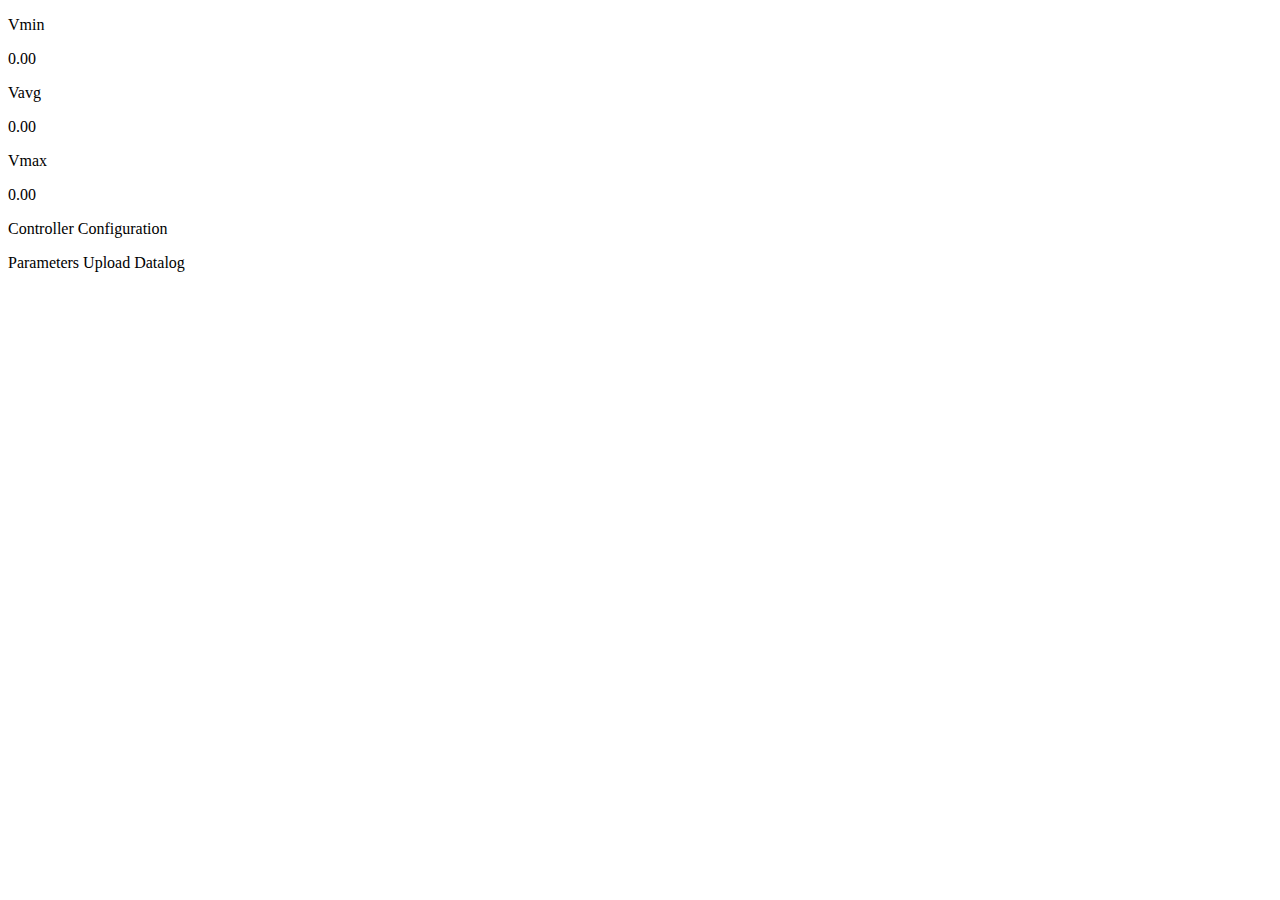
==== html/index.html @ cd5cc686 "master" ====
﻿<!DOCTYPE html>
<html>

<head>
	<title>
		Fiorino
	</title>
	<meta charset="UTF-8">
	<link rel="stylesheet" href="style.css" type="text/css">
	<script src="pureknob.js" type="text/javascript"></script>
	<script>

		var soc;

		function gauges() {
			// Create knob element, 300 x 300 px in size.
			const socGauge = pureknob.createKnob(300, 300);
			const speedGauge = pureknob.createKnob(300, 300);

			// Set properties.
			socGauge.setProperty('angleStart', -0.75 * Math.PI);
			socGauge.setProperty('angleEnd', 0.75 * Math.PI);
			socGauge.setProperty('colorFG', '#2ecc71');
			socGauge.setProperty('colorBG', '#212121');
			socGauge.setProperty('colorLabel', '#2ecc71');
			socGauge.setProperty('trackWidth', 0.3);
			socGauge.setProperty('valMin', 0);
			socGauge.setProperty('valMax', 100);
			socGauge.setProperty('textScale', '0.8');
			socGauge.setProperty('label', 'SOC');
			//socGauge.setProperty('readonly', 'true');
			socGauge.setProperty('fnValueToString', function (value) {
				let string = value.toString();
				let n = string.length;

				/*
				 * If value is just a single digit, add leading zero.
				 */
				if (n < 2) {
					string = '0' + string;
					n += 1;
				}

				const prefix = string.slice(0, n - 1);
				const suffix = string.slice(n - 1, n);
				const result = prefix + suffix + ' %';
				return result;
			});

			socGauge.setValue(84);

			speedGauge.setProperty('angleStart', -0.75 * Math.PI);
			speedGauge.setProperty('angleEnd', 0.75 * Math.PI);
			speedGauge.setProperty('colorFG', '#e67e22');
			speedGauge.setProperty('colorBG', '#212121');
			speedGauge.setProperty('colorLabel', '#e67e22');
			speedGauge.setProperty('trackWidth', 0.3);
			speedGauge.setProperty('valMin', 0);
			speedGauge.setProperty('valMax', 90);
			speedGauge.setProperty('textScale', '0.72');
			speedGauge.setProperty('label', 'Power');
			speedGauge.setProperty('needle', "true");
			speedGauge.setProperty('fnValueToString', function (value) {
				let string = value.toString();
				let n = string.length;

				/*
				 * If value is just a single digit, add leading zero.
				 */
				if (n < 2) {
					string = '0' + string;
					n += 1;
				}

				const prefix = string.slice(0, n - 1);
				const suffix = string.slice(n - 1, n);
				const result = prefix + '.' + suffix + ' kW';
				return result;
			});

			const socListener = function (socGauge, value) {
				console.log(value);
			};
			const speedListener = function (speedGauge, value) {
				console.log(value);
			};

			socGauge.addListener(socListener);
			speedGauge.addListener(speedListener);

			// Create element node.
			const socNode = socGauge.node();
			const speedNode = speedGauge.node();

			// Add it to the DOM.
			const socElem = document.getElementById('socElement');
			socElem.appendChild(socNode);

			const speedElem = document.getElementById('speedElement');
			speedElem.appendChild(speedNode);
		}

		function ready() {
			gauges();

		}

		document.addEventListener('DOMContentLoaded', ready, false);
	</script>
</head>

<body class="body">

	<div class="parent">
		<div id="socElement" class="knob"> </div>
		<div id="speedElement" class="knob"> </div>
		<div class="spacer"></div>
	</div>

	<div class="parent">
		<div class="knob">
			<p class="textstyle">Vmin</p>
			<span class="display" id="Vmin">0.00</span>
		</div>
		<div class="knob">
			<p class="textstyle">Vavg</p>
			<span class="display" id="Vavg">0.00</span>
		</div>
		<div class="knob">
			<p class="textstyle">Vmax</p>
			<span class="display" id="Vmax">0.00</span>
		</div>
	</div>

	<div class="spacer"></div>

	<div class="parent">
		<p class="textstyle">
			Controller Configuration
		</p>

		<div>
			<span class="button" id="parameters"
				onclick="window.location.href = '/parameters.html'">Parameters</span>
			<span class="button" id="upload"
				onclick="window.location.href = '/update.html'">Upload</span>
			<span class="button" id="datalog"
				onclick="window.location.href = '/datalog.html'">Datalog</span>
		</div>
	</div>
</body>

</html>
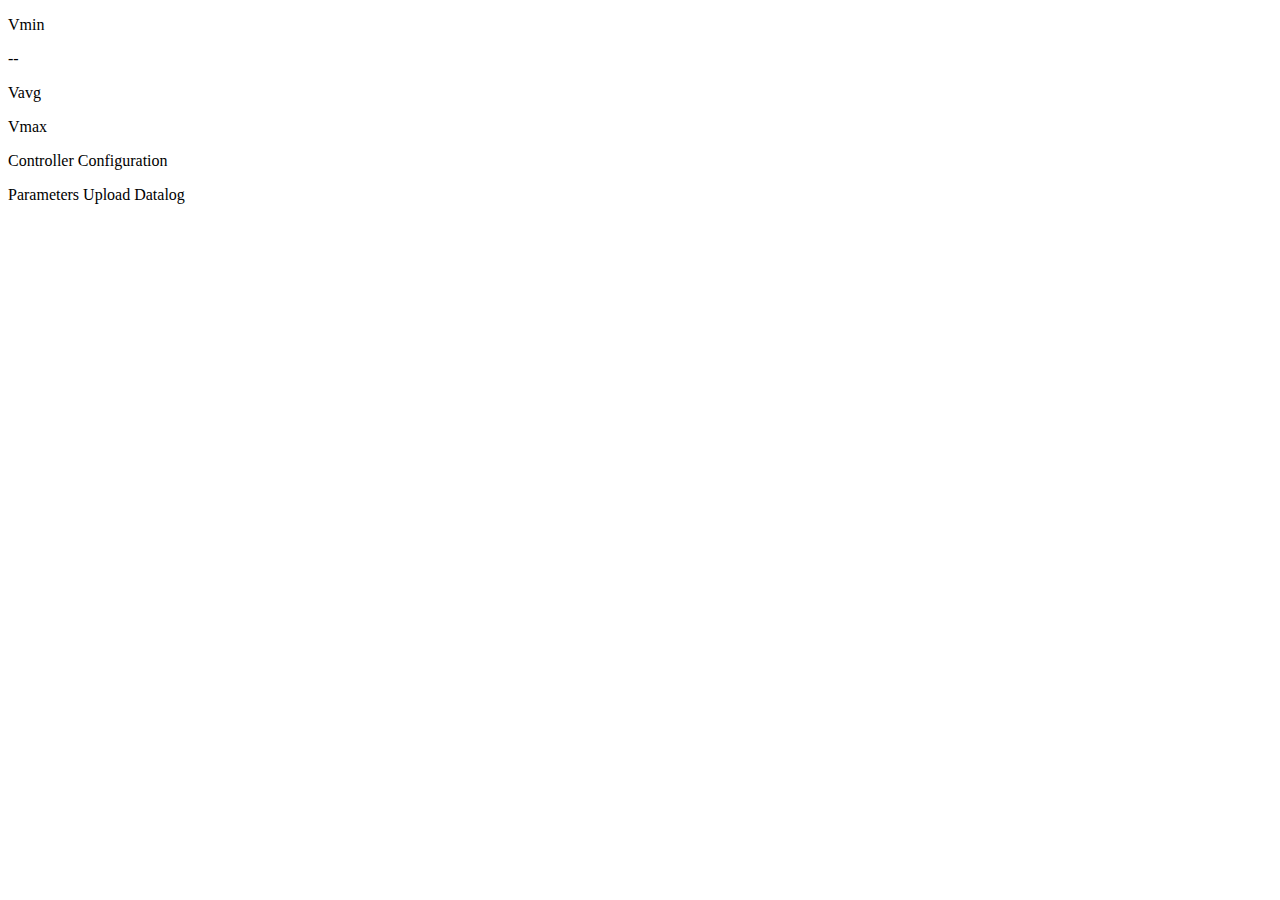
==== commit 0f818b83: "master" ====
--- a/html/index.html
+++ b/html/index.html
@@ -11,7 +11,6 @@
 	<script>
 
 		var soc;
-
 		function gauges() {
 			// Create knob element, 300 x 300 px in size.
 			const socGauge = pureknob.createKnob(300, 300);
@@ -99,13 +98,20 @@
 			const speedElem = document.getElementById('speedElement');
 			speedElem.appendChild(speedNode);
 		}
-
 		function ready() {
 			gauges();
 
 		}
+		document.addEventListener('DOMContentLoaded', ready, false);
 
-		document.addEventListener('DOMContentLoaded', ready, false);
+		var ws = new WebSocket("ws://192.168.4.22/ws");
+		ws.onopen = function () {
+		};
+		ws.onmessage = function(getVmin) {
+			document.getElementById("Vmin").innerHTML  = getVmin.data;
+			console.log(getVmin.data);
+			console.log("message received");
+        };
 	</script>
 </head>
 
@@ -120,15 +126,15 @@
 	<div class="parent">
 		<div class="knob">
 			<p class="textstyle">Vmin</p>
-			<span class="display" id="Vmin">0.00</span>
+			<span class="display" id="Vmin">--</span>
 		</div>
 		<div class="knob">
 			<p class="textstyle">Vavg</p>
-			<span class="display" id="Vavg">0.00</span>
+			<span class="display" id="Vavg"></span>
 		</div>
 		<div class="knob">
 			<p class="textstyle">Vmax</p>
-			<span class="display" id="Vmax">0.00</span>
+			<span class="display" id="Vmax"></span>
 		</div>
 	</div>
 
@@ -140,12 +146,9 @@
 		</p>
 
 		<div>
-			<span class="button" id="parameters"
-				onclick="window.location.href = '/parameters.html'">Parameters</span>
-			<span class="button" id="upload"
-				onclick="window.location.href = '/update.html'">Upload</span>
-			<span class="button" id="datalog"
-				onclick="window.location.href = '/datalog.html'">Datalog</span>
+			<span class="button" id="parameters" onclick="window.location.href = '/parameters'">Parameters</span>
+			<span class="button" id="upload" onclick="window.location.href = '/update'">Upload</span>
+			<span class="button" id="datalog" onclick="window.location.href = '/datalog'">Datalog</span>
 		</div>
 	</div>
 </body>
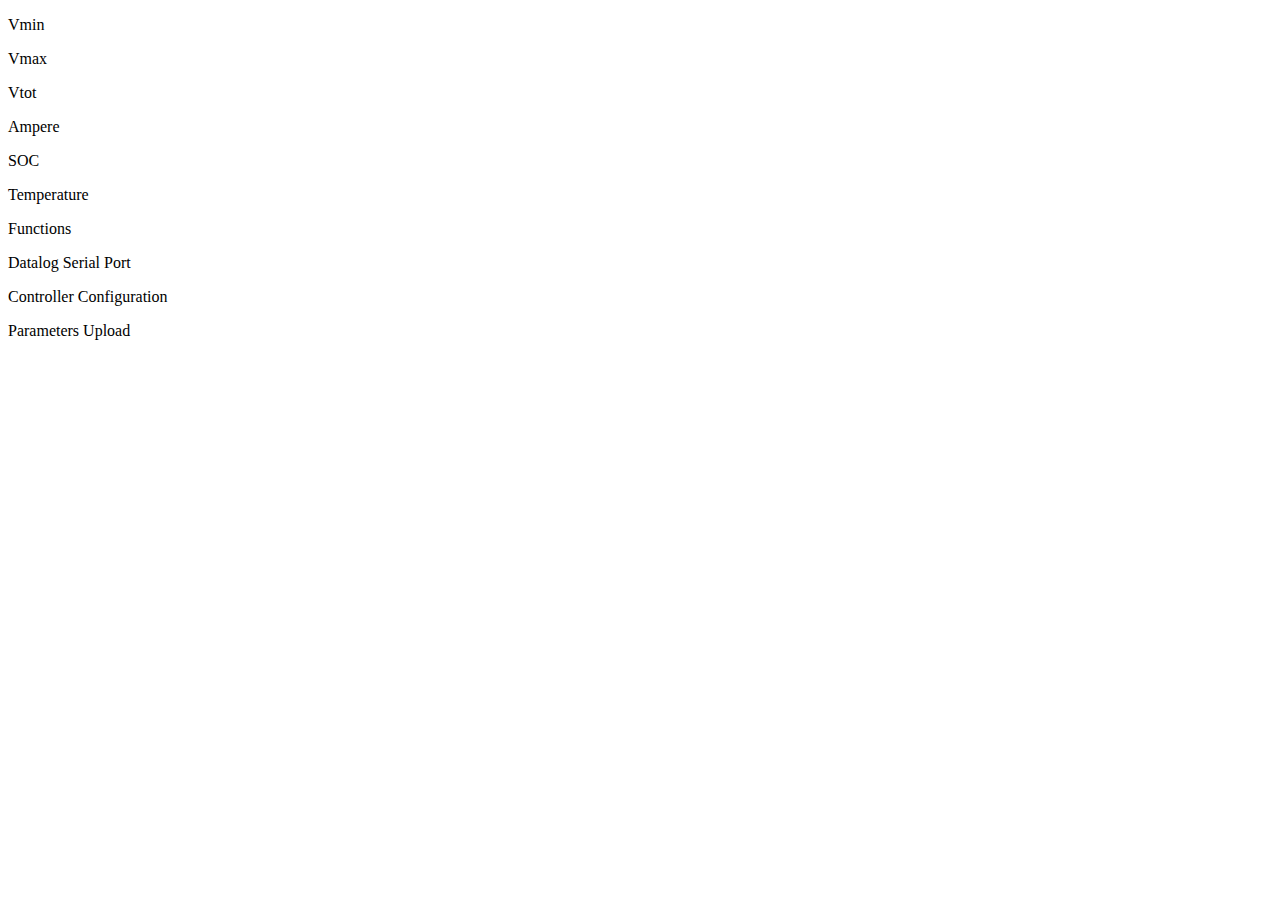
==== commit edd012ee: "- Improved design" ====
--- a/html/index.html
+++ b/html/index.html
@@ -5,16 +5,29 @@
 	<title>
 		Fiorino
 	</title>
-	<meta charset="UTF-8">
+	<meta charset="UTF-8" name="viewport" content="width=device-width, initial-scale=1">
 	<link rel="stylesheet" href="style.css" type="text/css">
 	<script src="pureknob.js" type="text/javascript"></script>
 	<script>
-
-		var soc;
+		var batteryCapacity;
+		var batteryPercentage;
+		var batteryVoltage;
+		var batteryCurrent;
+		var batteryTemperature;
+
+		var cellVoltageMin;
+		var cellVoltageMax;
+
+		var balancedCapacity;
+		var balancingPower;
+
+		var chargerPwm;
+		var chargerPower;
+
 		function gauges() {
 			// Create knob element, 300 x 300 px in size.
-			const socGauge = pureknob.createKnob(300, 300);
-			const speedGauge = pureknob.createKnob(300, 300);
+			socGauge = pureknob.createKnob(260, 260);
+			speedGauge = pureknob.createKnob(260, 260);
 
 			// Set properties.
 			socGauge.setProperty('angleStart', -0.75 * Math.PI);
@@ -27,26 +40,12 @@
 			socGauge.setProperty('valMax', 100);
 			socGauge.setProperty('textScale', '0.8');
 			socGauge.setProperty('label', 'SOC');
-			//socGauge.setProperty('readonly', 'true');
+			socGauge.setProperty('readonly', 'true');
 			socGauge.setProperty('fnValueToString', function (value) {
 				let string = value.toString();
-				let n = string.length;
-
-				/*
-				 * If value is just a single digit, add leading zero.
-				 */
-				if (n < 2) {
-					string = '0' + string;
-					n += 1;
-				}
-
-				const prefix = string.slice(0, n - 1);
-				const suffix = string.slice(n - 1, n);
-				const result = prefix + suffix + ' %';
+				result = string + ' %';
 				return result;
 			});
-
-			socGauge.setValue(84);
 
 			speedGauge.setProperty('angleStart', -0.75 * Math.PI);
 			speedGauge.setProperty('angleEnd', 0.75 * Math.PI);
@@ -55,68 +54,140 @@
 			speedGauge.setProperty('colorLabel', '#e67e22');
 			speedGauge.setProperty('trackWidth', 0.3);
 			speedGauge.setProperty('valMin', 0);
-			speedGauge.setProperty('valMax', 90);
+			speedGauge.setProperty('valMax', 10);
 			speedGauge.setProperty('textScale', '0.72');
 			speedGauge.setProperty('label', 'Power');
 			speedGauge.setProperty('needle', "true");
+			speedGauge.setProperty('readonly', 'true');
 			speedGauge.setProperty('fnValueToString', function (value) {
 				let string = value.toString();
-				let n = string.length;
-
-				/*
-				 * If value is just a single digit, add leading zero.
-				 */
-				if (n < 2) {
-					string = '0' + string;
-					n += 1;
-				}
-
-				const prefix = string.slice(0, n - 1);
-				const suffix = string.slice(n - 1, n);
-				const result = prefix + '.' + suffix + ' kW';
+				result = string + ' kW';
 				return result;
 			});
 
-			const socListener = function (socGauge, value) {
-				console.log(value);
-			};
-			const speedListener = function (speedGauge, value) {
-				console.log(value);
-			};
-
-			socGauge.addListener(socListener);
-			speedGauge.addListener(speedListener);
+			socGauge.setValue(0);
+			speedGauge.setValue(0);
 
 			// Create element node.
-			const socNode = socGauge.node();
-			const speedNode = speedGauge.node();
+			socNode = socGauge.node();
+			speedNode = speedGauge.node();
 
 			// Add it to the DOM.
-			const socElem = document.getElementById('socElement');
+			socElem = document.getElementById('socElement');
 			socElem.appendChild(socNode);
 
-			const speedElem = document.getElementById('speedElement');
+			speedElem = document.getElementById('speedElement');
 			speedElem.appendChild(speedNode);
+
+			socGauge.setValue(0);
+			speedGauge.setValue(0);
 		}
+
 		function ready() {
 			gauges();
-
+			updateData();
 		}
 		document.addEventListener('DOMContentLoaded', ready, false);
 
-		var ws = new WebSocket("ws://192.168.4.22/ws");
-		ws.onopen = function () {
-		};
-		ws.onmessage = function(getVmin) {
-			document.getElementById("Vmin").innerHTML  = getVmin.data;
-			console.log(getVmin.data);
-			console.log("message received");
-        };
+		function updateData() {
+			var xhttp = new XMLHttpRequest();
+			xhttp.onreadystatechange = function () {
+				if (this.readyState == 4 && this.status == 200) {
+					var cellVoltageMin = parseFloat(this.responseText);
+					document.getElementById("Vmin").innerHTML = cellVoltageMin;
+					console.log(this.responseText);
+					console.log(cellVoltageMin);
+					console.log("");
+				}
+			};
+			xhttp.open("GET", "/vmin", true);
+			xhttp.send();
+
+			var xhttp = new XMLHttpRequest();
+			xhttp.onreadystatechange = function () {
+				if (this.readyState == 4 && this.status == 200) {
+					var cellVoltageMax = parseFloat(this.responseText);
+					document.getElementById("Vmax").innerHTML = cellVoltageMax;
+					console.log(this.responseText);
+					console.log(cellVoltageMax);
+					console.log("");
+				}
+			};
+			xhttp.open("GET", "/vmax", true);
+			xhttp.send();
+
+			var xhttp = new XMLHttpRequest();
+			xhttp.onreadystatechange = function () {
+				if (this.readyState == 4 && this.status == 200) {
+					var batteryVoltage = parseFloat(this.responseText);
+					document.getElementById("Vtot").innerHTML = batteryVoltage;
+					console.log(this.responseText);
+					console.log(batteryVoltage);
+					console.log("");
+				}
+			};
+			xhttp.open("GET", "/vtot", true);
+			xhttp.send();
+
+			var xhttp = new XMLHttpRequest();
+			xhttp.onreadystatechange = function () {
+				if (this.readyState == 4 && this.status == 200) {
+					var batteryCurrent = Math.abs(parseFloat(this.responseText))
+					document.getElementById("Ampere").innerHTML = batteryCurrent;
+					console.log(this.responseText);
+					console.log(batteryCurrent);
+					console.log("");
+				}
+			};
+			xhttp.open("GET", "/amps", true);
+			xhttp.send();
+
+			var xhttp = new XMLHttpRequest();
+			xhttp.onreadystatechange = function () {
+				if (this.readyState == 4 && this.status == 200) {
+					var batteryCapacity = parseFloat(this.responseText);
+					document.getElementById("SOC").innerHTML = batteryCapacity;
+					console.log(this.responseText);
+					console.log(batteryCapacity);
+					console.log("");
+				}
+			};
+			xhttp.open("GET", "/soc", true);
+			xhttp.send();
+
+			var xhttp = new XMLHttpRequest();
+			xhttp.onreadystatechange = function () {
+				if (this.readyState == 4 && this.status == 200) {
+					var batteryTemperature = parseFloat(this.responseText);
+					document.getElementById("Temperature").innerHTML = batteryTemperature;
+					console.log(this.responseText);
+					console.log(batteryTemperature);
+					console.log("");
+				}
+			};
+			xhttp.open("GET", "/temp", true);
+			xhttp.send();
+
+
+			batteryPercentage = (((100 / 70) * batteryCapacity) - (cellVoltageMax - cellVoltageMin)) * 50;
+			chargerPower = (batteryVoltage * batteryCurrent) / 1000;
+
+			socGauge.setValue(batteryCapacity);
+			speedGauge.setValue(chargerPower);
+
+			console.log("batteryCapacity:");
+			console.log(batteryPercentage);
+			console.log("chargerPower:");
+			console.log(chargerPower);
+		}
+
+		setInterval(function () {
+			updateData();
+		}, 5000);
 	</script>
 </head>
 
 <body class="body">
-
 	<div class="parent">
 		<div id="socElement" class="knob"> </div>
 		<div id="speedElement" class="knob"> </div>
@@ -126,29 +197,49 @@
 	<div class="parent">
 		<div class="knob">
 			<p class="textstyle">Vmin</p>
-			<span class="display" id="Vmin">--</span>
-		</div>
-		<div class="knob">
-			<p class="textstyle">Vavg</p>
-			<span class="display" id="Vavg"></span>
+			<span class="display" id="Vmin"></span>
 		</div>
 		<div class="knob">
 			<p class="textstyle">Vmax</p>
 			<span class="display" id="Vmax"></span>
 		</div>
+		<div class="knob">
+			<p class="textstyle">Vtot</p>
+			<span class="display" id="Vtot"></span>
+		</div>
+		<div class="knob">
+			<p class="textstyle">Ampere</p>
+			<span class="display" id="Ampere"></span>
+		</div>
+		<div class="knob">
+			<p class="textstyle">SOC</p>
+			<span class="display" id="SOC"></span>
+		</div>
+		<div class="knob">
+			<p class="textstyle">Temperature</p>
+			<span class="display" id="Temperature"></span>
+		</div>
 	</div>
 
 	<div class="spacer"></div>
+
+	<div class="parent">
+		<p class="textstyle">
+			Functions
+		</p>
+		<div>
+			<span class="button" id="datalog" onclick="window.location.href = '/datalog'">Datalog</span>
+			<span class="button" id="serialport" onclick="window.location.href = '/serialport'">Serial Port</span>
+		</div>
+	</div>
 
 	<div class="parent">
 		<p class="textstyle">
 			Controller Configuration
 		</p>
-
 		<div>
 			<span class="button" id="parameters" onclick="window.location.href = '/parameters'">Parameters</span>
 			<span class="button" id="upload" onclick="window.location.href = '/update'">Upload</span>
-			<span class="button" id="datalog" onclick="window.location.href = '/datalog'">Datalog</span>
 		</div>
 	</div>
 </body>
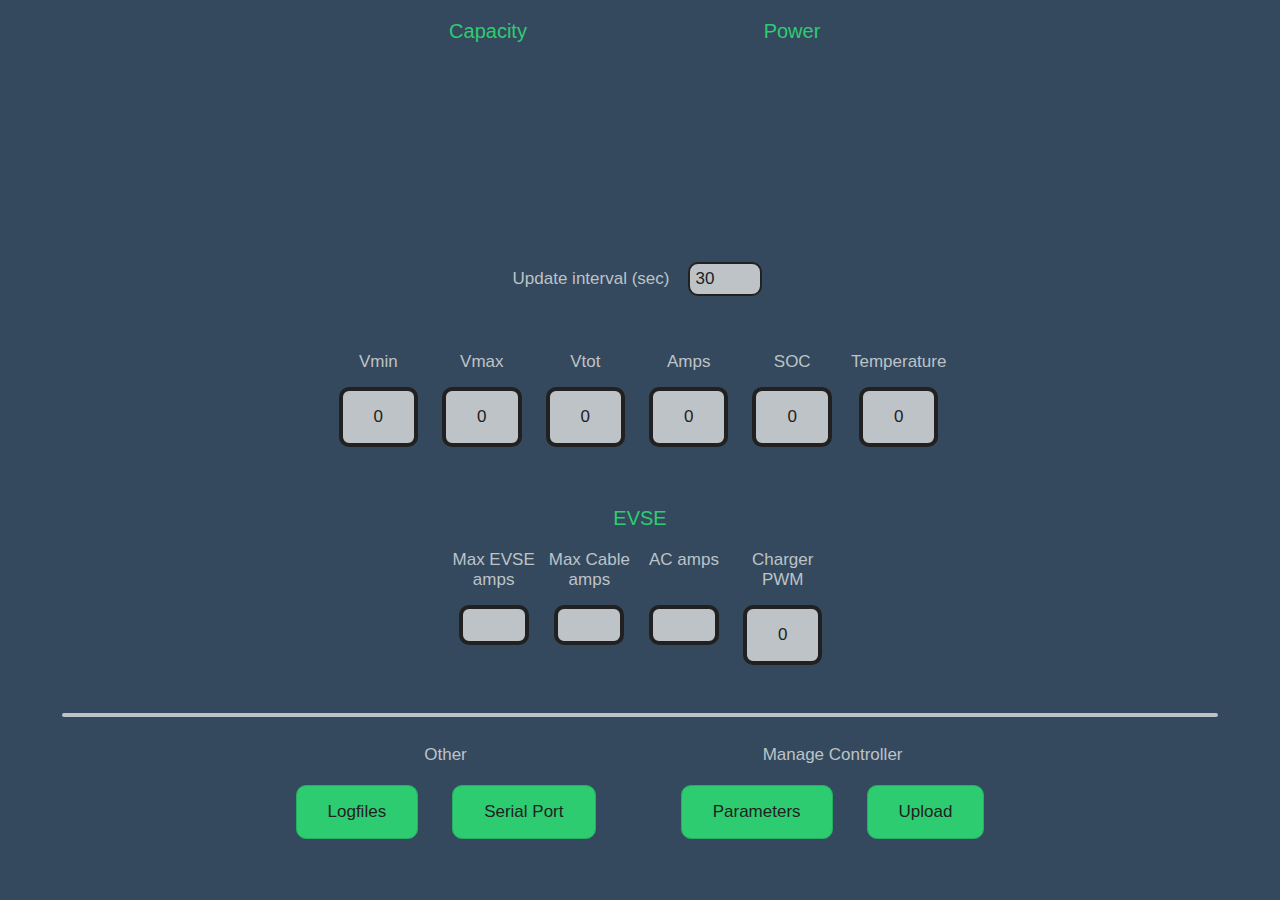
==== commit d687578f: "." ====
--- a/html/index.html
+++ b/html/index.html
@@ -7,239 +7,339 @@
 	</title>
 	<meta charset="UTF-8" name="viewport" content="width=device-width, initial-scale=1">
 	<link rel="stylesheet" href="style.css" type="text/css">
-	<script src="pureknob.js" type="text/javascript"></script>
+	<script src="gauge.js" type="text/javascript"></script>
+	<script src="highcharts.js" type="text/javascript"></script>
 	<script>
-		var batteryCapacity;
-		var batteryPercentage;
-		var batteryVoltage;
-		var batteryCurrent;
-		var batteryTemperature;
-
-		var cellVoltageMin;
-		var cellVoltageMax;
-
-		var balancedCapacity;
-		var balancingPower;
-
-		var chargerPwm;
-		var chargerPower;
-
-		function gauges() {
-			// Create knob element, 300 x 300 px in size.
-			socGauge = pureknob.createKnob(260, 260);
-			speedGauge = pureknob.createKnob(260, 260);
-
-			// Set properties.
-			socGauge.setProperty('angleStart', -0.75 * Math.PI);
-			socGauge.setProperty('angleEnd', 0.75 * Math.PI);
-			socGauge.setProperty('colorFG', '#2ecc71');
-			socGauge.setProperty('colorBG', '#212121');
-			socGauge.setProperty('colorLabel', '#2ecc71');
-			socGauge.setProperty('trackWidth', 0.3);
-			socGauge.setProperty('valMin', 0);
-			socGauge.setProperty('valMax', 100);
-			socGauge.setProperty('textScale', '0.8');
-			socGauge.setProperty('label', 'SOC');
-			socGauge.setProperty('readonly', 'true');
-			socGauge.setProperty('fnValueToString', function (value) {
-				let string = value.toString();
-				result = string + ' %';
-				return result;
-			});
-
-			speedGauge.setProperty('angleStart', -0.75 * Math.PI);
-			speedGauge.setProperty('angleEnd', 0.75 * Math.PI);
-			speedGauge.setProperty('colorFG', '#e67e22');
-			speedGauge.setProperty('colorBG', '#212121');
-			speedGauge.setProperty('colorLabel', '#e67e22');
-			speedGauge.setProperty('trackWidth', 0.3);
-			speedGauge.setProperty('valMin', 0);
-			speedGauge.setProperty('valMax', 10);
-			speedGauge.setProperty('textScale', '0.72');
-			speedGauge.setProperty('label', 'Power');
-			speedGauge.setProperty('needle', "true");
-			speedGauge.setProperty('readonly', 'true');
-			speedGauge.setProperty('fnValueToString', function (value) {
-				let string = value.toString();
-				result = string + ' kW';
-				return result;
-			});
-
-			socGauge.setValue(0);
-			speedGauge.setValue(0);
-
-			// Create element node.
-			socNode = socGauge.node();
-			speedNode = speedGauge.node();
-
-			// Add it to the DOM.
-			socElem = document.getElementById('socElement');
-			socElem.appendChild(socNode);
-
-			speedElem = document.getElementById('speedElement');
-			speedElem.appendChild(speedNode);
-
-			socGauge.setValue(0);
-			speedGauge.setValue(0);
-		}
+		var batteryCapacity = 0;
+		var batteryPercentage = 0;
+		var batteryVoltage = 0;
+		var batteryCurrent = 0;
+		var batteryTemperature = 0;
+
+		var cellVoltageMin = 0;
+		var cellVoltageMax = 0;
+
+		var balancedCapacity = 0;
+		var balancingPower = 0;
+
+		var chargerPwm = 0;
+		var chargerPower = 0;
+
+		var maxEvseAmps = 0;
+		var maxCableAmps = 0;
+		var maxEvsePower = 11;
+		var acAmps = 0;
+
+		var lastInterval = 0;
+		var chartInterval = 30; // seconds
+		var intervalId;
+
+		// HighCharts config
+		var chartConfig = {
+			chart: {
+				renderTo: 'chart-soc',
+				backgroundColor: '#ECF0F1'
+			},
+			title: { text: 'Car SOC' },
+			series: [{
+				showInLegend: false,
+				data: []
+			}],
+			plotOptions: {
+				line: {
+					animation: true,
+					dataLabels: { enabled: true }
+				},
+				series: {
+					color: '#3498DB'
+				}
+			},
+			xAxis: {
+				type: 'datetime',
+				dateTimeLabelFormats: { second: '%H:%M:%S' }
+			},
+			yAxis: {
+				title: { text: 'Capacity (Ah)' }
+			},
+			credits: { enabled: false }
+		};
+
+		// Gauge config
+		opts = {
+			angle: -0.2, // The span of the gauge arc
+			lineWidth: 0.2, // The line thickness
+			radiusScale: 0.9, // Relative radius
+			pointer: {
+				length: 0.6, // // Relative to gauge radius
+				strokeWidth: 0.035, // The thickness
+				color: '#000000' // Fill color
+			},
+			limitMax: true,     // If false, max value increases automatically if value > maxValue
+			limitMin: true,     // If true, the min value of the gauge will be fixed
+			colorStart: '#2ECC71',   // Colors 
+			colorStop: '#F1C40F',    // just experiment with them
+			strokeColor: '#BDC3C7',  // to see which ones work best for you
+			generateGradient: true,
+			highDpiSupport: true,     // High resolution support
+			percentColors: [[0.0, "#D50000"], [0.2, "#CDDC39"], [0.4, "#8BC34A"], [1, "#4CAF50"]], // material
+		};
+		opts1 = {
+			angle: -0.2, // The span of the gauge arc
+			lineWidth: 0.2, // The line thickness
+			radiusScale: 0.9, // Relative radius
+			pointer: {
+				length: 0.6, // // Relative to gauge radius
+				strokeWidth: 0.035, // The thickness
+				color: '#000000' // Fill color
+			},
+			limitMax: true,     // If false, max value increases automatically if value > maxValue
+			limitMin: true,     // If true, the min value of the gauge will be fixed
+			colorStart: '#C0392B',   // Colors 
+			colorStop: '#F1C40F',    // just experiment with them
+			strokeColor: '#BDC3C7',  // to see which ones work best for you
+			generateGradient: true,
+			highDpiSupport: true,     // High resolution support
+			percentColors: [[0.0, "#2ECC71"], [0.3, "#2ECC71"], [1, "#F1C40F"]], // flat
+		};
 
 		function ready() {
-			gauges();
-			updateData();
+			getBms();
+			getEvse();
+			startRequests();
+			startInterval(chartInterval * 1000);
 		}
 		document.addEventListener('DOMContentLoaded', ready, false);
 
-		function updateData() {
+		function getBms() {
 			var xhttp = new XMLHttpRequest();
 			xhttp.onreadystatechange = function () {
 				if (this.readyState == 4 && this.status == 200) {
-					var cellVoltageMin = parseFloat(this.responseText);
-					document.getElementById("Vmin").innerHTML = cellVoltageMin;
-					console.log(this.responseText);
-					console.log(cellVoltageMin);
-					console.log("");
+					var jsonResponse = JSON.parse(this.responseText);
+					batteryVoltage = parseFloat(jsonResponse.vtot);
+					cellVoltageMax = parseFloat(jsonResponse.vmax);
+					cellVoltageMin = parseFloat(jsonResponse.vmin);
+					batteryTemperature = parseFloat(jsonResponse.temp);
+					batteryCurrent = parseFloat(jsonResponse.amps);
+					batteryCapacity = parseFloat(jsonResponse.soc);
+					chargerPwm = parseFloat(jsonResponse.pwm);
 				}
 			};
-			xhttp.open("GET", "/vmin", true);
+			xhttp.open("GET", "/bms", true);
 			xhttp.send();
 
+			acAmps = (batteryCurrent * batteryVoltage) / 230 / 3 / 0.9;
+			if (maxEvseAmps >= 10) {
+				maxEvsePower = maxEvseAmps * 230 * 3;
+			}
+			else {
+				maxEvsePower = 11;
+			}
+
+			//batteryPercentage = (100 / 70 * batteryCapacity) - ((cellVoltageMax - cellVoltageMin) * 60);
+			batteryPercentage = 100 / 70 * batteryCapacity;
+			if (batteryCurrent <= 0) {
+				chargerPower = batteryVoltage * Math.abs(batteryCurrent);
+			}
+			else {
+				chargerPower = 0;
+			}
+
+			// Display all values on webpage
+			document.getElementById("Vmin").innerHTML = cellVoltageMin;
+			document.getElementById("Vmax").innerHTML = cellVoltageMax;
+			document.getElementById("Vtot").innerHTML = batteryVoltage;
+			document.getElementById("Ampere").innerHTML = batteryCurrent;
+			document.getElementById("SOC").innerHTML = batteryCapacity;
+			document.getElementById("Temperature").innerHTML = batteryTemperature;
+			document.getElementById("pwm").innerHTML = chargerPwm;
+
+			var fixedVal1 = batteryPercentage.toFixed(2); // cut off precision
+			var fixedVal2 = chargerPower.toFixed(2);
+
+			gauge.set(parseFloat(fixedVal1));
+			gauge.setTextField(document.getElementById('gauge-value'), 2);
+			gauge1.maxValue = maxEvsePower;
+			gauge1.set(parseFloat(fixedVal2));
+			gauge1.setTextField(document.getElementById('gauge-value1'), 2);
+
+			// refresh logging interval from input box
+			lastInterval = chartInterval;
+			chartInterval = document.getElementById("interval").value;
+			if (chartInterval != lastInterval && chartInterval > 0) {
+				console.log(chartInterval);
+				clearInterval(intervalId);
+				startInterval(chartInterval * 1000);
+			}
+		}
+
+		function getEvse() {
 			var xhttp = new XMLHttpRequest();
 			xhttp.onreadystatechange = function () {
 				if (this.readyState == 4 && this.status == 200) {
-					var cellVoltageMax = parseFloat(this.responseText);
-					document.getElementById("Vmax").innerHTML = cellVoltageMax;
-					console.log(this.responseText);
-					console.log(cellVoltageMax);
-					console.log("");
+					var jsonResponse = JSON.parse(this.responseText);
+					maxCableAmps = parseInt(jsonResponse.mca);
+					maxEvseAmps = parseFloat(jsonResponse.mea);
 				}
 			};
-			xhttp.open("GET", "/vmax", true);
+			xhttp.open("GET", "/evse", true);
 			xhttp.send();
 
-			var xhttp = new XMLHttpRequest();
-			xhttp.onreadystatechange = function () {
-				if (this.readyState == 4 && this.status == 200) {
-					var batteryVoltage = parseFloat(this.responseText);
-					document.getElementById("Vtot").innerHTML = batteryVoltage;
-					console.log(this.responseText);
-					console.log(batteryVoltage);
-					console.log("");
-				}
-			};
-			xhttp.open("GET", "/vtot", true);
-			xhttp.send();
-
-			var xhttp = new XMLHttpRequest();
-			xhttp.onreadystatechange = function () {
-				if (this.readyState == 4 && this.status == 200) {
-					var batteryCurrent = Math.abs(parseFloat(this.responseText))
-					document.getElementById("Ampere").innerHTML = batteryCurrent;
-					console.log(this.responseText);
-					console.log(batteryCurrent);
-					console.log("");
-				}
-			};
-			xhttp.open("GET", "/amps", true);
-			xhttp.send();
-
-			var xhttp = new XMLHttpRequest();
-			xhttp.onreadystatechange = function () {
-				if (this.readyState == 4 && this.status == 200) {
-					var batteryCapacity = parseFloat(this.responseText);
-					document.getElementById("SOC").innerHTML = batteryCapacity;
-					console.log(this.responseText);
-					console.log(batteryCapacity);
-					console.log("");
-				}
-			};
-			xhttp.open("GET", "/soc", true);
-			xhttp.send();
-
-			var xhttp = new XMLHttpRequest();
-			xhttp.onreadystatechange = function () {
-				if (this.readyState == 4 && this.status == 200) {
-					var batteryTemperature = parseFloat(this.responseText);
-					document.getElementById("Temperature").innerHTML = batteryTemperature;
-					console.log(this.responseText);
-					console.log(batteryTemperature);
-					console.log("");
-				}
-			};
-			xhttp.open("GET", "/temp", true);
-			xhttp.send();
-
-
-			batteryPercentage = (((100 / 70) * batteryCapacity) - (cellVoltageMax - cellVoltageMin)) * 50;
-			chargerPower = (batteryVoltage * batteryCurrent) / 1000;
-
-			socGauge.setValue(batteryCapacity);
-			speedGauge.setValue(chargerPower);
-
-			console.log("batteryCapacity:");
-			console.log(batteryPercentage);
-			console.log("chargerPower:");
-			console.log(chargerPower);
-		}
-
-		setInterval(function () {
-			updateData();
-		}, 5000);
+			acAmps = (batteryCurrent * batteryVoltage) / 230 / 3 / 0.9;
+			if (maxEvseAmps >= 10) {
+				maxEvsePower = maxEvseAmps * 230 * 3;
+			}
+			else {
+				maxEvsePower = 11;
+			}
+
+			document.getElementById("evseamps").innerHTML = maxEvseAmps;
+			document.getElementById("cableamps").innerHTML = maxCableAmps;
+			document.getElementById("ac_amps").innerHTML = Math.abs(acAmps.toFixed(2));
+		}
+
+		function updateGraph() {
+			var str = batteryPercentage.toFixed(3);
+			var x = (new Date()).getTime(),
+				y = parseFloat(str);
+			if (chartT.series[0].data.length > 40) {
+				chartT.series[0].addPoint([x, y], true, true, true);
+			} else {
+				chartT.series[0].addPoint([x, y], true, false, true);
+			}
+		}
+
+		// store in a function so we can call it again
+		function startInterval(_interval) {
+			// Store the id of the interval so we can clear it later
+			intervalId = setInterval(function () {
+				updateGraph();
+				console.log(_interval);
+			}, _interval);
+		}
+
+		function getInterval() {
+			return chartInterval;
+		}
+
+		function startRequests() {
+			setInterval(function () {
+				getBms();
+			}, 1000);
+
+			setInterval(function () {
+				getEvse();
+			}, 250);
+		}
+
 	</script>
 </head>
 
 <body class="body">
-	<div class="parent">
-		<div id="socElement" class="knob"> </div>
-		<div id="speedElement" class="knob"> </div>
+
+	<div class="parent">
+		<div class="knob2">
+			<p class="titlestyle">Capacity</p>
+			<canvas class="knob" id="foo"></canvas>
+			<span style="font-size:25px" class="textstyle" id="gauge-value"></span>
+
+		</div>
+		<div class="knob2">
+			<p class="titlestyle">Power</p>
+			<canvas class="knob" id="foor"></canvas>
+			<span style="font-size:25px" class="textstyle" id="gauge-value1"></span>
+		</div>
 		<div class="spacer"></div>
-	</div>
-
-	<div class="parent">
-		<div class="knob">
+		<script>
+			target = document.getElementById('foo');
+			target1 = document.getElementById('foor');
+			gauge = new Gauge(target).setOptions(opts);
+			gauge.maxValue = 100;
+			gauge.animationSpeed = 128;
+
+			gauge1 = new Gauge(target1).setOptions(opts1);
+			gauge1.maxValue = maxEvsePower;
+			gauge1.animationSpeed = 128;
+		</script>
+	</div>
+
+	<div class="parent">
+		<label class="textstyle">Update interval (sec)</label>
+		<input class="value-picker" type="number" id="interval" value=30>
+		<div id="chart-soc" class="chart"></div>
+		<script>
+			var chartT = new Highcharts.Chart(chartConfig);
+		</script>
+	</div>
+
+	<div class="parent">
+		<div class="knob2">
 			<p class="textstyle">Vmin</p>
 			<span class="display" id="Vmin"></span>
 		</div>
-		<div class="knob">
+		<div class="knob2">
 			<p class="textstyle">Vmax</p>
 			<span class="display" id="Vmax"></span>
 		</div>
-		<div class="knob">
+		<div class="knob2">
 			<p class="textstyle">Vtot</p>
 			<span class="display" id="Vtot"></span>
 		</div>
-		<div class="knob">
-			<p class="textstyle">Ampere</p>
+		<div class="knob2">
+			<p class="textstyle">Amps</p>
 			<span class="display" id="Ampere"></span>
 		</div>
-		<div class="knob">
+		<div class="knob2">
 			<p class="textstyle">SOC</p>
 			<span class="display" id="SOC"></span>
 		</div>
-		<div class="knob">
+		<div class="knob2">
 			<p class="textstyle">Temperature</p>
 			<span class="display" id="Temperature"></span>
 		</div>
 	</div>
 
+	<div class="parent">
+		<div class="spacer"></div>
+		<p class="titlestyle">EVSE</p>
+		<div class="knob2">
+			<p class="textstyle">Max EVSE<br> amps</p>
+			<span class="display" id="evseamps"></span>
+		</div>
+		<div class="knob2">
+			<p class="textstyle">Max Cable<br> amps</p>
+			<span class="display" id="cableamps"></span>
+		</div>
+		<div class="knob2">
+			<p class="textstyle">AC amps<br><br></p>
+			<span class="display" id="ac_amps"></span>
+		</div>
+		<div class="knob2">
+			<p class="textstyle">Charger<br> PWM</p>
+			<span class="display" id="pwm"></span>
+		</div>
+	</div>
+
 	<div class="spacer"></div>
-
-	<div class="parent">
-		<p class="textstyle">
-			Functions
-		</p>
-		<div>
-			<span class="button" id="datalog" onclick="window.location.href = '/datalog'">Datalog</span>
-			<span class="button" id="serialport" onclick="window.location.href = '/serialport'">Serial Port</span>
-		</div>
-	</div>
-
-	<div class="parent">
-		<p class="textstyle">
-			Controller Configuration
-		</p>
-		<div>
-			<span class="button" id="parameters" onclick="window.location.href = '/parameters'">Parameters</span>
-			<span class="button" id="upload" onclick="window.location.href = '/update'">Upload</span>
+	<hr class="line">
+	<div class="parent">
+		<div class="child">
+			<p class="textstyle">
+				Other
+			</p>
+			<div>
+				<span class="button" id="datalog" onclick="window.location.href = '/datalog'">Logfiles</span>
+				<span class="button" id="serialport" onclick="window.location.href = '/serialport'">Serial Port</span>
+			</div>
+		</div>
+
+		<div class="child">
+			<p class="textstyle">
+				Manage Controller
+			</p>
+			<div>
+				<span class="button" id="parameters" onclick="window.location.href = '/parameters'">Parameters</span>
+				<span class="button" id="upload" onclick="window.location.href = '/update'">Upload</span>
+			</div>
 		</div>
 	</div>
 </body>
--- a/html/style.css
+++ b/html/style.css
@@ -0,0 +1,255 @@
+/* style.css */
+
+.body {
+	background-color: #34495e;
+	margin: auto;
+}
+
+.parent {
+	width: auto;
+	margin: 0 auto;
+	text-align: center;
+}
+
+.child {
+	margin-left: 2%;
+	margin-right: 2%;
+	display: inline-block;
+}
+
+.childcenter {
+	width: 50%;
+}
+
+.button {
+	background-color: #2ecc71;
+	border-radius: 10px;
+	border: 1px solid #27ae60;
+	cursor: pointer;
+	color: #212121;
+	font-family: Arial;
+	font-size: 17px;
+	padding: 16px 31px;
+	text-decoration: none;
+	display: inline-block;
+	vertical-align: middle;
+	line-height: normal;
+	margin: 15px;
+	text-align: center;
+}
+
+.button:hover {
+	background-color: #27ae60;
+}
+
+.button:active {
+	position: relative;
+	top: 1px;
+}
+
+.spacer {
+	height: 30px;
+}
+
+.knob {
+	margin-left: auto;
+	margin-right: auto;
+	display: flex;
+	height: 50%!important;
+	width: 100%!important;
+}
+
+.knob2 {
+	margin-left: auto;
+	margin-right: auto;
+	display: inline-table;
+}
+
+.knob3 {
+	margin-left: auto;
+	margin-right: auto;
+}
+
+.chart {
+	width: 90%;
+	margin: auto;
+	padding-bottom: 2%;
+}
+
+.highcharts-figure, .highcharts-data-table {
+	min-width: 360px;
+	max-width: 800px;
+	max-height: 350px;
+	margin: 1em auto;
+}
+
+.value-picker {
+	background-color: #bdc3c7;
+	border-radius: 10px;
+	border: 2px solid #212121;
+	color: #212121;
+	font-family: Arial;
+	font-size: 17px;
+	width: 60px;
+	padding: 5px;
+	margin: 10px;
+}
+
+.value-picker:hover {
+	background-color: #ECF0F1;
+	border: 2px solid #95A5A6;
+}
+
+.textstyle {
+	font-family: Arial;
+	font-size: 17px;
+	color: #bdc3c7;
+	margin: 5px;
+	padding-top: 15px;
+}
+
+.titlestyle {
+	font-family: Arial;
+	font-size: 20px;
+	color: #2ecc71;
+	margin: 0px;
+	padding-top: 20px;
+}
+
+table {
+	font-family: Arial, Helvetica, sans-serif;
+	border-collapse: collapse;
+	width: 98%;
+	margin: 1%;
+	border: 3px solid #212121;
+}
+
+table td, table th {
+	padding: 10px;
+}
+
+table tr:nth-child(even) {
+	background-color: #2C3E50
+}
+
+table tr:nth-child(odd) {
+	background-color: #34495e
+}
+
+table th {
+	padding-top: 12px;
+	padding-bottom: 12px;
+	text-align: left;
+	background-color: #2ecc71;
+	color: #212121;
+}
+
+.param {
+	background-color: #bdc3c7;
+	border-radius: 10px;
+	border: 3px solid #212121;
+	color: #212121;
+	font-family: Arial;
+	font-size: 17px;
+	padding: 10px 31px;
+	text-decoration: none;
+	display: inline-block;
+	margin: 10px;
+}
+
+.param:hover {
+	background-color: #ECF0F1;
+	border: 3px solid #95A5A6;
+}
+
+.display {
+	background-color: #bdc3c7;
+	border-radius: 10px;
+	border: 4px solid #212121;
+	cursor: default;
+	color: #212121;
+	font-family: Arial;
+	font-size: 17px;
+	padding: 16px 31px;
+	text-decoration: none;
+	display: inline-block;
+	vertical-align: middle;
+	line-height: normal;
+	margin: 10px;
+	resize: none;
+}
+
+.textblock {
+	background-color: #bdc3c7;
+	border-radius: 10px;
+	border: 4px solid #212121;
+	cursor: default;
+	font-family: Arial;
+	font-size: 17px;
+	width: 80%;
+	height: 500px;
+	margin: auto;
+}
+
+.logstyle {
+	font-family: Arial;
+	font-size: 17px;
+	color: #95a5a6;
+	width: 95%;
+	height: 100%;
+}
+
+hr.line {
+	border: 2px solid;
+	border-radius: 2px;
+	width: 90%;
+	color: #bdc3c7;
+}
+
+.switch {
+	position: relative;
+	display: inline-block;
+	width: 120px;
+	height: 68px
+}
+
+.switch input {
+	display: none
+}
+
+.slider {
+	position: absolute;
+	top: 0;
+	left: 0;
+	right: 0;
+	bottom: 0;
+	background-color: #ccc;
+	border-radius: 34px
+}
+
+.slider:before {
+	position: absolute;
+	content: "";
+	height: 52px;
+	width: 52px;
+	left: 8px;
+	bottom: 8px;
+	background-color: #fff;
+	-webkit-transition: .4s;
+	transition: .4s;
+	border-radius: 68px
+}
+
+input:checked+.slider {
+	background-color: #2196F3
+}
+
+input:checked+.slider:before {
+	-webkit-transform: translateX(52px);
+	-ms-transform: translateX(52px);
+	transform: translateX(52px)
+}
+
+input[type="file"] {
+	display: none;
+}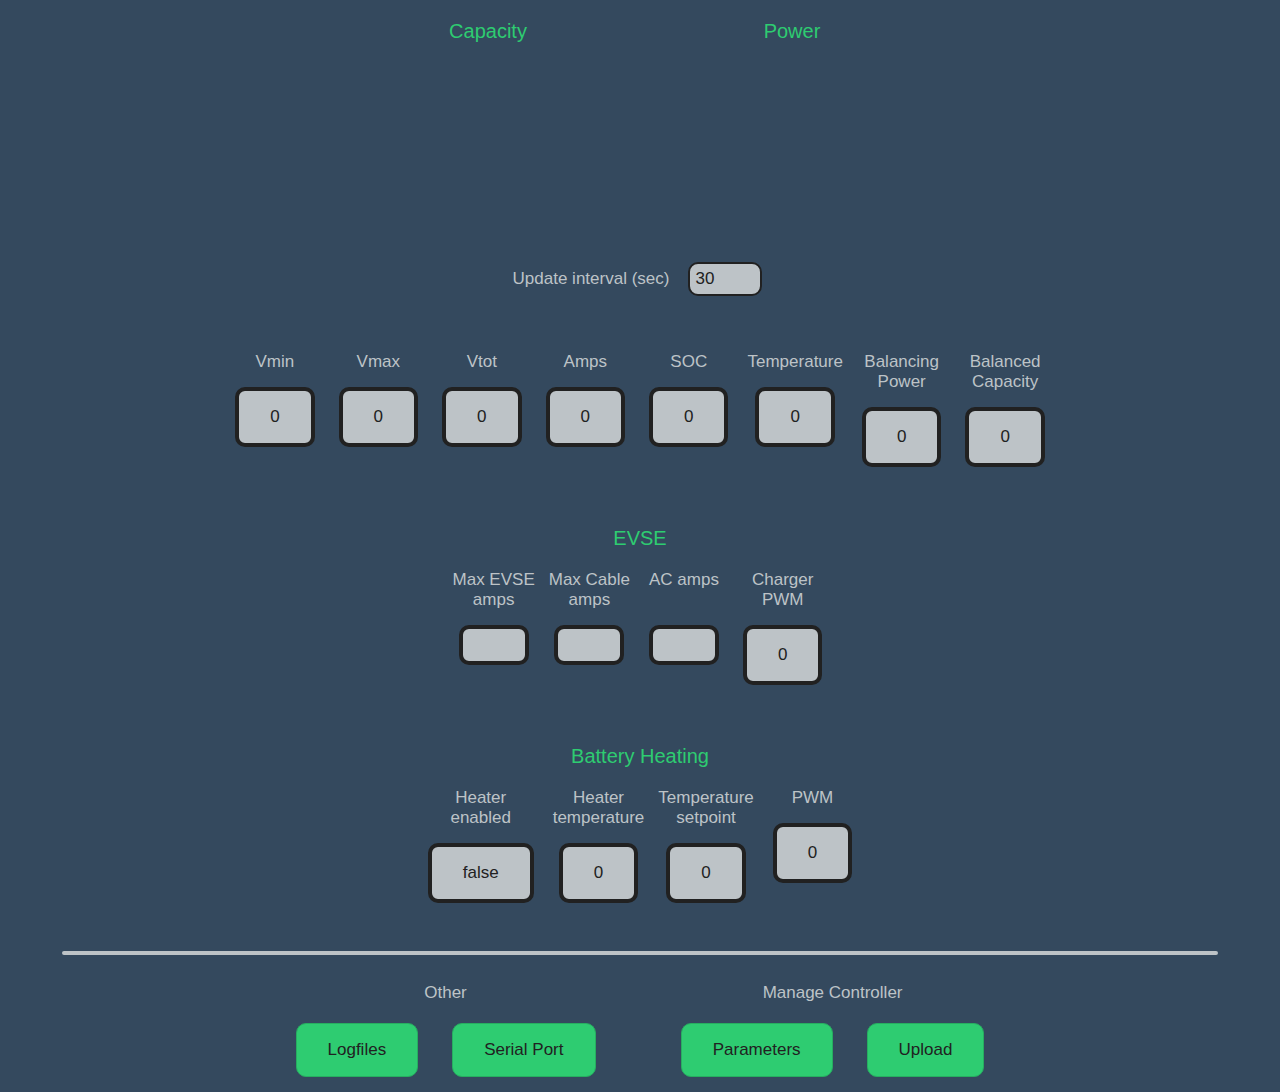
==== commit a382eb9e: "- Add balancing stats" ====
--- a/html/index.html
+++ b/html/index.html
@@ -29,6 +29,11 @@
 		var maxCableAmps = 0;
 		var maxEvsePower = 11;
 		var acAmps = 0;
+
+		var heatingTemp = 0;
+		var heatingEn = "false";
+		var heatingSetpoint = 0;
+		var heatingPwm = 0;
 
 		var lastInterval = 0;
 		var chartInterval = 30; // seconds
@@ -122,6 +127,12 @@
 					batteryCurrent = parseFloat(jsonResponse.amps);
 					batteryCapacity = parseFloat(jsonResponse.soc);
 					chargerPwm = parseFloat(jsonResponse.pwm);
+					balancedCapacity = parseFloat(jsonResponse.balc);
+					balancingPower = parseFloat(jsonResponse.balp);
+					heatingTemp = parseFloat(jsonResponse.ptc);
+					heatingEn = jsonResponse.ptc_en;
+					heatingSetpoint = parseFloat(jsonResponse.ptc_sp);
+					heatingPwm = parseFloat(jsonResponse.ptc_pwm);
 				}
 			};
 			xhttp.open("GET", "/bms", true);
@@ -152,6 +163,12 @@
 			document.getElementById("SOC").innerHTML = batteryCapacity;
 			document.getElementById("Temperature").innerHTML = batteryTemperature;
 			document.getElementById("pwm").innerHTML = chargerPwm;
+			document.getElementById("bal_c").innerHTML = balancedCapacity;
+			document.getElementById("bal_p").innerHTML = balancingPower;
+			document.getElementById("ptc_temp").innerHTML = heatingTemp;
+			document.getElementById("ptc_en").innerHTML = heatingEn;
+			document.getElementById("ptc_sp").innerHTML = heatingSetpoint;
+			document.getElementById("ptc_pwm").innerHTML = heatingPwm;
 
 			var fixedVal1 = batteryPercentage.toFixed(2); // cut off precision
 			var fixedVal2 = chargerPower.toFixed(2);
@@ -228,7 +245,7 @@
 
 			setInterval(function () {
 				getEvse();
-			}, 250);
+			}, 500);
 		}
 
 	</script>
@@ -296,6 +313,14 @@
 			<p class="textstyle">Temperature</p>
 			<span class="display" id="Temperature"></span>
 		</div>
+		<div class="knob2">
+			<p class="textstyle">Balancing<br> Power</p>
+			<span class="display" id="bal_p"></span>
+		</div>
+		<div class="knob2">
+			<p class="textstyle">Balanced<br> Capacity</p>
+			<span class="display" id="bal_c"></span>
+		</div>
 	</div>
 
 	<div class="parent">
@@ -316,6 +341,27 @@
 		<div class="knob2">
 			<p class="textstyle">Charger<br> PWM</p>
 			<span class="display" id="pwm"></span>
+		</div>
+	</div>
+
+	<div class="parent">
+		<div class="spacer"></div>
+		<p class="titlestyle">Battery Heating</p>
+		<div class="knob2">
+			<p class="textstyle">Heater<br> enabled</p>
+			<span class="display" id="ptc_en"></span>
+		</div>
+		<div class="knob2">
+			<p class="textstyle">Heater<br> temperature</p>
+			<span class="display" id="ptc_temp"></span>
+		</div>
+		<div class="knob2">
+			<p class="textstyle">Temperature<br> setpoint</p>
+			<span class="display" id="ptc_sp"></span>
+		</div>
+		<div class="knob2">
+			<p class="textstyle">PWM</p>
+			<span class="display" id="ptc_pwm"></span>
 		</div>
 	</div>
 
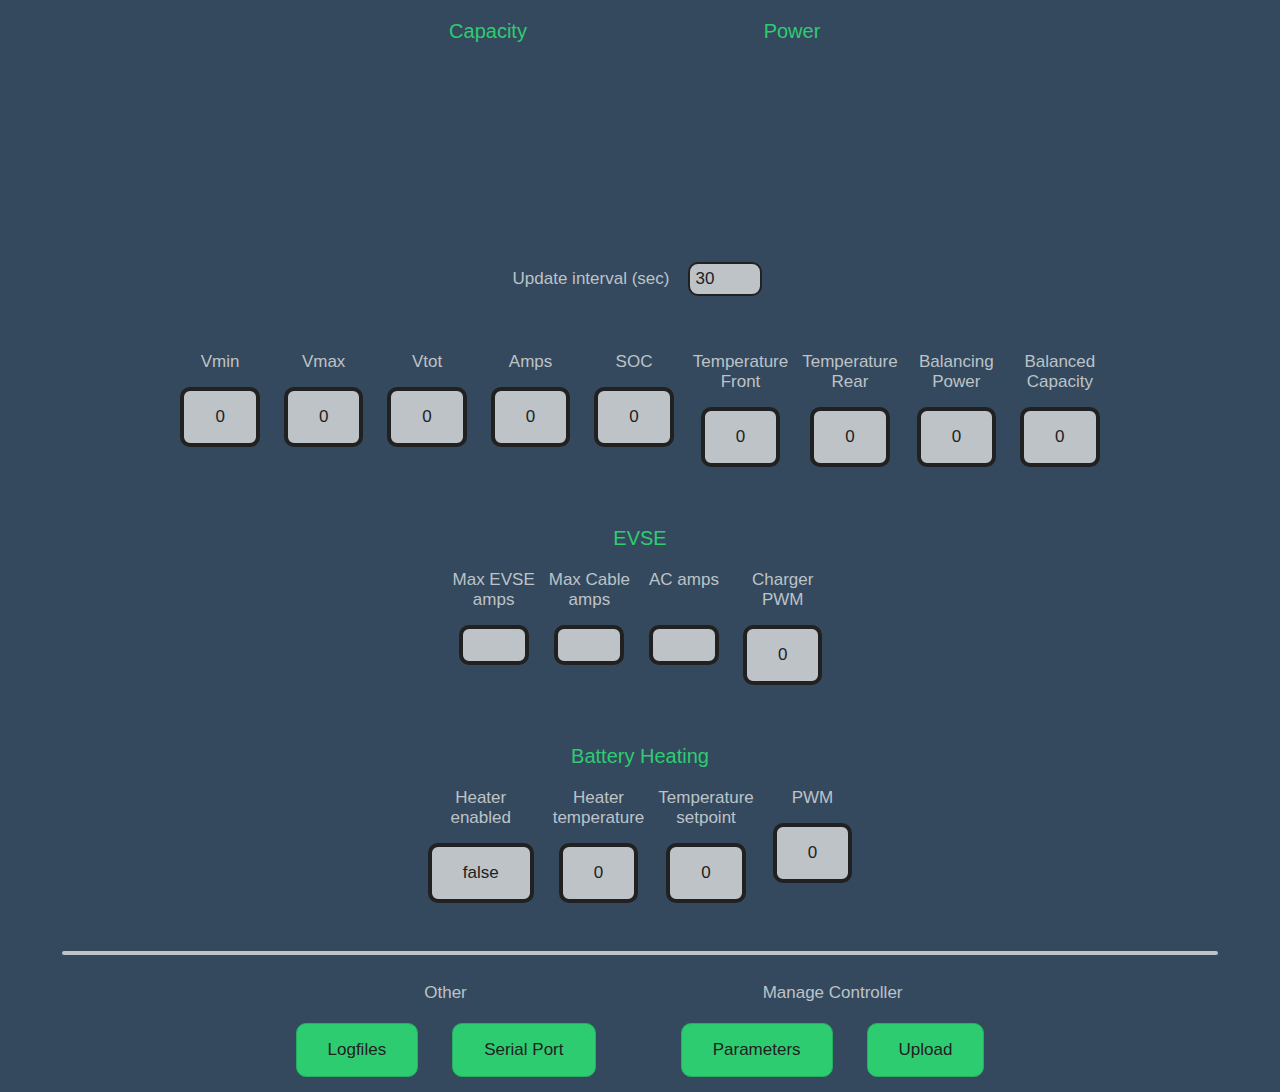
==== commit 68af4c96: "Merge branch 'master' of https://github.com/Wim426F/Fiorino_webserver into master" ====
--- a/html/index.html
+++ b/html/index.html
@@ -14,7 +14,8 @@
 		var batteryPercentage = 0;
 		var batteryVoltage = 0;
 		var batteryCurrent = 0;
-		var batteryTemperature = 0;
+		var batteryTemperatureFront = 0;
+		var batteryTemperatureRear = 0;
 
 		var cellVoltageMin = 0;
 		var cellVoltageMax = 0;
@@ -123,7 +124,8 @@
 					batteryVoltage = parseFloat(jsonResponse.vtot);
 					cellVoltageMax = parseFloat(jsonResponse.vmax);
 					cellVoltageMin = parseFloat(jsonResponse.vmin);
-					batteryTemperature = parseFloat(jsonResponse.temp);
+					batteryTemperatureFront = parseFloat(jsonResponse.temp);
+					batteryTemperatureRear = parseFloat(jsonResponse.temp_r);
 					batteryCurrent = parseFloat(jsonResponse.amps);
 					batteryCapacity = parseFloat(jsonResponse.soc);
 					chargerPwm = parseFloat(jsonResponse.pwm);
@@ -161,7 +163,8 @@
 			document.getElementById("Vtot").innerHTML = batteryVoltage;
 			document.getElementById("Ampere").innerHTML = batteryCurrent;
 			document.getElementById("SOC").innerHTML = batteryCapacity;
-			document.getElementById("Temperature").innerHTML = batteryTemperature;
+			document.getElementById("temp_front").innerHTML = batteryTemperatureFront;
+			document.getElementById("temp_rear").innerHTML = batteryTemperatureRear;
 			document.getElementById("pwm").innerHTML = chargerPwm;
 			document.getElementById("bal_c").innerHTML = balancedCapacity;
 			document.getElementById("bal_p").innerHTML = balancingPower;
@@ -310,8 +313,12 @@
 			<span class="display" id="SOC"></span>
 		</div>
 		<div class="knob2">
-			<p class="textstyle">Temperature</p>
-			<span class="display" id="Temperature"></span>
+			<p class="textstyle">Temperature<br> Front</p>
+			<span class="display" id="temp_front"></span>
+		</div>
+		<div class="knob2">
+			<p class="textstyle">Temperature<br> Rear</p>
+			<span class="display" id="temp_rear"></span>
 		</div>
 		<div class="knob2">
 			<p class="textstyle">Balancing<br> Power</p>
